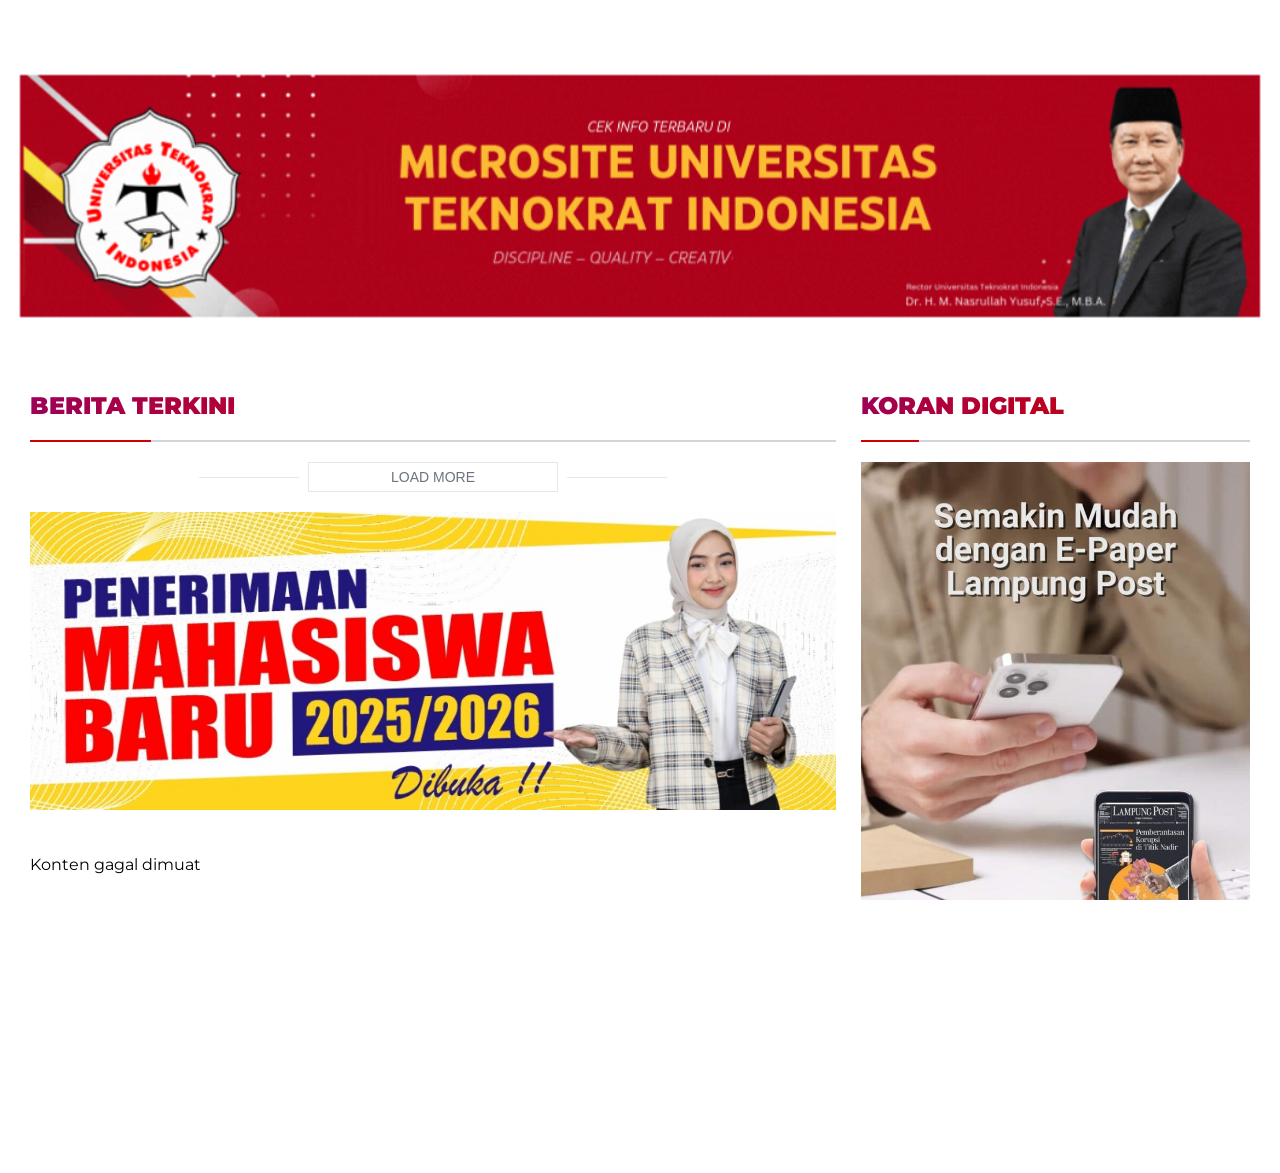
==== index.html @ cc99a1b3 "first commit" ====
<!DOCTYPE html>
<html lang="en">

<head>
    <meta charset="UTF-8">
    <link rel="preconnect" href="https://fonts.googleapis.com">
    <link rel="preconnect" href="https://fonts.gstatic.com" crossorigin>
    <link href="https://fonts.googleapis.com/css2?family=Montserrat:wght@300;400;500;600;700&display=swap"
        rel="stylesheet">
    <meta name="viewport" content="width=device-width, initial-scale=1.0">
    <link rel="stylesheet" href="microweb.css">
    <link rel="stylesheet" href="style.css">
    <link rel="stylesheet" href="beranda.css">
    <link rel="icon" href="image/logo.png" type="image/png">
    <link rel="stylesheet" href="https://cdn.jsdelivr.net/npm/bootstrap-icons@1.11.3/font/bootstrap-icons.min.css">
    <title>Lampost</title>
</head>

<body>
    <div id="overlay" class="overlay"></div>
    <div class="slider-microweb">
        <div class="hero-slider">
            <div class="hero-track"></div>
            <div class="hero-dots"></div>
        </div>
    </div>
    <div class="bener">
        <img src="image/banner-tekno.gif" alt="img" class="gif-tekno">
    </div>
    <div class="container-microweb">
        <div class="berita-microweb">
            <h2>BERITA TERKINI</h2>
            <div class="line-accent"></div>
            <div class="berita-terbaru">

            </div>
            <div class="home">

            </div>
            <center><button id="loadMore" class="load-more">LOAD MORE</button></center>
            <div class="iklan-microweb">
                <a href="#">
                    <img src="image/PENERIMAAN-TEKNOKRAT.jpg" alt="image" class="img-iklan-microweb">
                </a>
            </div>
            <div class="Pendidikan">

            </div>
        </div>
        <div class="iklan-parent">
            <h2>KORAN DIGITAL</h2>
            <div class="line-accent"></div>
            <div class="tagar">
                <a href="arian.html">
                    <img src="image/epaper-tekno.jpg" alt="img" class="epaper-image" id="epeper-microweb">
                </a>
            </div>
            <h2>BERITA TERKINI</h2>
            <div class="line-accent"></div>
            <div class="terbaru">
            </div>
        </div>
    </div>
    <script src="teknokrat/teknokrat.js"></script>
    <script src="teknokrat/teknokrat.pendidikan.js"></script>
    <script src="scrip.js"></script>
    <script src="navbar.js"></script>
    <script src="teknokrat/terbaru.js"></script>
    <script src="teknokrat/slider.js"></script>
    <script src="keyfrem.js"></script>
</body>

</html>
---- microweb.css ----
.container-microweb {
    padding: 20px;
    display: flex;
    gap: 5px;
    align-items: flex-start;
}

.berita-microweb {
    width: 65%;
    padding: 10px;
    overflow: hidden; /* ⬅️ kunci agar garis tidak keluar */

}

.iklan-parent {
    flex: 1;
    position: sticky;
    top: 0;
    padding: 10px;
}


.img-microweb {
    width: 50%;
    object-fit: cover;
}

.terbaru {
    margin-top: 10px;
}

.terbaru a {
    text-decoration: none;
    margin-bottom: 10px;
}


.prestasi-terbaru {
    display: flex;
    gap: 5px;
    border-bottom: 1px solid #e5e7eb;
}

.prestasi-terbaru a {
    text-decoration: none;
}

.ubl-terbaru a {
    width: 50%;
    text-decoration: none;
}

.berita-ubl-utama {
    width: 50%;
}

.prestasi-lanjutan {
    display: flex;
    flex-wrap: wrap;
    gap: 16px;
}

.prestasi-lanjutan>* {
    width: calc(50% - 8px);
}

.prestasi-lanjutan a {
    text-decoration: none;
}

.judul-unila-lanjutan {
    font-size: 14px;
    color: #000;
    font-weight: bold;
}

.deskripsi-unila-lanjutan {
    color: #797979;
    font-size: 14px;
    margin-top: 0;
}

.img-unila {
    width: 100%;
    object-fit: cover;
    height: 300px;
}

.judul-unila,
.judul-utama-ubl {
    margin: 0;
    font-size: 16px;
    color: #000;
    font-weight: bold;
}

.berita-ubl {
    display: flex;
    flex-wrap: wrap;
    gap: 5px;
}

.berita-ubl>* {
    width: calc(50% - 8px);
    box-sizing: border-box;
}

.img-ubl {
    width: 120px;
    object-fit: cover;
}

.judul-ubl {
    font-size: 14px;
    color: #000;
    font-weight: bold;
    margin: 0;
}

.load-more {
    margin: 20px auto;
    height: 30px;
    width: 250px;
    border: 1px solid #e5e7eb;
    background-color: transparent;
    cursor: pointer;
    display: block;
    position: relative;
}

.load-more::before,
.load-more::after {
    content: "";
    position: absolute;
    top: 50%;
    width: 100%;
    height: 1px;
    background-color: #e5e7eb;
}

.load-more::before {
    right: 100%;
    margin-right: 16px;
}

.load-more::after {
    left: 100%;
    margin-left: 16px;
}


.img-ubl-terbaru {
    width: 100%;
    object-fit: contain;
}

#ubl-berita {
    width: 100%;
}

.berita-ubl a {
    display: flex;
    padding: 10px 0;
    gap: 5px;
    text-decoration: none;
}

.ubl-buttom {
    display: flex;
    gap: 10px;
    align-items: stretch;
}

.home a,
.Pendidikan a,
.ubl-lanjutan a {
    display: flex;
    gap: 10px;
    text-decoration: none;
    padding: 10px;
}

.home a:hover,
.Pendidikan a:hover,
.ubl-lanjutan a:hover {
    position: relative;
    z-index: 10;
    transform: translateY(-3px);
    box-shadow:
        0 2px 8px rgba(0, 0, 0, 0.12),
        0 8px 20px rgba(0, 0, 0, 0.10);
    transition:
        transform 0.25s ease,
        box-shadow 0.25s ease;
}

.home a:hover::before,
.home a:hover::after,
.Pendidikan a:hover::before,
.Pendidikan a:hover::after,
.ubl-lanjutan a:hover::before,
.ubl-lanjutan a:hover::after {
    content: "";
    position: absolute;
    left: 0;
    width: 100%;
    height: 2px;
    background-color: #d10000;
    z-index: 20;
    pointer-events: none;
    opacity: 0;
}

.home a:hover::before,
.Pendidikan a:hover::before,
.ubl-lanjutan a:hover::before {
    top: -6px;
    animation: lineTopLeftFade 0.7s ease forwards;
}

.home a:hover::after,
.Pendidikan a:hover::after,
.ubl-lanjutan a:hover::after {
    bottom: -6px;
    animation: lineBottomRightFade 0.7s ease forwards;
}

@keyframes lineTopLeftFade {
    0% {
        transform: translateX(30%);
        opacity: 0;
    }

    40% {
        opacity: 1;
    }

    100% {
        transform: translateX(0);
        opacity: 0;
    }
}

@keyframes lineBottomRightFade {
    0% {
        transform: translateX(-30%);
        opacity: 0;
    }

    40% {
        opacity: 1;
    }

    100% {
        transform: translateX(0);
        opacity: 0;
    }
}

.judul {
    color: #000;
    font-weight: bold;
    font-size: 18px;
    margin-top: 0;
}

.info-microweb {
    display: flex;
    align-items: center;
    gap: 5px;
}

.tanggal {
    color: #797979;
    margin: 0;
}

.kategori {
    font-size: 15px;
    color: #DC0000;
    margin: 10px 0 10px 0;
}

.editor,
.editor-kkn {
    font-size: 12px;
    color: #45b4f5;
}

.deskripsi {
    color: #797979;
    font-size: 15px;
    margin-top: 0;
}

.bener {
    padding: 20px;
    margin-top: 10px;
}

.gif-tekno {
    width: 100%;
}

.iklan-microweb {
    margin-top: 10px;
}

.img-iklan-microweb {
    width: 100%;
    margin-bottom: 25px;
}

.footer-microweb {
    max-width: 1200px;
    margin: auto;
    padding: 30px 20px;
    display: flex;
    justify-content: space-between;
    gap: 20px;
    flex-wrap: inherit;
}

.logo-microweb {
    height: calc(100vh * 0.20);
}

.footer-left {
    text-align: justify;
    width: 50%;
}

.footer-bottom {
    border-top: 1px solid #1e293b;
    padding: 20px;
    text-align: center;
    max-width: 1200px;
    margin: auto;
}

.item-microweb {
    display: flex;
    padding: 10px 0;
    text-decoration: none;
}

.img-terbaru {
    width: 100%;
    object-fit: cover;
    height: 150px;
}

.judul-terbaru {
    font-size: 15px;
    color: #000;
    margin: 0 0 10px 0;
}

.gambar-berita {
    width: 100%;
}

.home-staiab {
    display: flex;
    flex-wrap: wrap;
    gap: 10px;
}

.home-staiab>* {
    width: calc(50% - 5px);
}


.home-staiab a {
    text-decoration: none;
}

.img-staiab {
    width: 100%;
    height: 250px;
    object-fit: cover;
    display: block;
}


.kategori-staiab {
    color: #DC0000;
    font-size: 12px;
}

.akademik a {
    color: #000;
    text-decoration: none;
    display: flex;
    border-bottom: 1px solid #e5e7eb;
}

.akademik a p {
    padding: 5px;
}

.img-terbaru-teknokrat {
    width: 50%;
    display: block;
    object-fit: cover;
}

.home-forum-guru a {
    display: flex;
    text-decoration: none;
    gap: 5px;
    margin-bottom: 15px;
}

.img-forum-guru {
    width: 300px;
    height: 250px;
    object-fit: cover;
}

.slider-microweb {
    padding: 20px;
    margin-bottom: 15px;
}

.hero-slider {
    position: relative;
    overflow: hidden;
}

.hero-track {
    display: flex;
    transition: transform .6s ease-in-out;
}

.hero-slide {
    min-width: 100%;
}

.hero-image-box {
    position: relative;
    height: 500px;
    /* height sekarang di parent */
}

.hero-image {
    width: 100%;
    height: 100%;
    /* mengikuti height parent */
    object-fit: cover;
    display: block;
}

/* OVERLAY */
.hero-overlay {
    position: absolute;
    inset: 0;
    padding: 16px;
    background: linear-gradient(to top, rgba(0, 0, 0, .75), rgba(0, 0, 0, .1));
    display: flex;
    flex-direction: column;
    justify-content: flex-end;
    color: #fff;
}

.hero-category {
    background-color: #DC0000;
    padding: 5px 10px;
    color: #fff;
    width: fit-content;
    font-size: 12px;
}

.hero-title {
    font-size: 22px;
    font-weight: bold;
    margin: 6px 0;
}

.hero-meta {
    font-size: 13px;
    display: flex;
    gap: 12px;
}

/* DOTS */
.hero-dots {
    position: absolute;
    bottom: 15px;
    left: 50%;
    transform: translateX(-50%);
    display: flex;
    gap: 8px;
    z-index: 5;
}

.hero-dot {
    width: 10px;
    height: 10px;
    border-radius: 50%;
    background: rgba(255, 255, 255, .5);
    cursor: pointer;
}

.hero-dot.active {
    background: #fff;
}

@media (max-width: 768px) {
    .container-microweb {
        padding: 10px;
        display: block;
    }

    .img-microweb {
        width: 130px;
        height: 130px;
        object-fit: cover;
    }

    .berita-microweb {
        width: 100%;
        padding: 0;
    }

    .iklan-parent {
        width: 100%;
        padding: 0;
    }

    .judul {
        font-size: 15px;
    }

    .bener {
        padding: 10px;
    }

    .terbaru a {
        gap: 10px;
    }

    #epeper-microweb {
        width: 90%;
        padding: 10px;
        position: relative;
        left: 50%;
        transform: translateX(-50%);
    }

    .ubl-buttom {
        display: block;
    }

    .ubl-terbaru {
        width: 100%;
    }

    .ubl-terbaru a {
        display: block;
        width: 100%;
        gap: 10px;
    }

    .footer-microweb {
        padding: 0;
    }

    .berita-ubl {
        display: block;
    }

    .berita-ubl>* {
        width: 100%;
    }

    .img-unila {
        height: 150px;
    }

    .judul-unila {
        margin: 10px 0 10px 0;
    }

    .deskripsi {
        display: none;
    }

    .slider-microweb {
        padding: 10px;
        margin-top: 15px;
    }

    .hero-slider {
        border-radius: 10px;
        box-shadow:
            0 2px 8px rgba(0, 0, 0, 0.527),
            0 8px 20px rgba(0, 0, 0, 0.521);
    }

    .hero-image-box {
        height: 220px;
    }

    .hero-title {
        font-size: 14px;
    }

    .hero-overlay {
        justify-content: center;
    }
}

@media (max-width: 847px) {
    .logo ul {
        display: none;
    }
}
---- style.css ----
html,
body {
    margin: 0;
    padding: 0;
    width: 100%;
    height: 100%;
    overflow-x: hidden;
    scrollbar-width: none;
    -ms-overflow-style: none;
    font-family: 'Montserrat', system-ui, -apple-system, BlinkMacSystemFont, 'Segoe UI', Roboto, sans-serif;
    -webkit-font-smoothing: antialiased;
    -moz-osx-font-smoothing: grayscale;
}

/* animasi dasar */
.animate-item {
    opacity: 0;
    animation: slideUpSlow 2.8s ease-out forwards;
}

@keyframes slideUpSlow {
    0% {
        opacity: 0;
        transform: translateY(80px);
    }

    60% {
        opacity: 0.5;
    }

    100% {
        opacity: 1;
        transform: translateY(0);
    }
}


.navbar-main {
    background-color: #fff;
    border-bottom: 1px solid #e5e7eb;
    padding: 14px 30px;
    display: flex;
    justify-content: space-between;
    align-items: center;
    position: sticky;
    top: 0;
    z-index: 1001;
}

.navbar-sub {
    position: sticky;
    top: 68.5px;
    z-index: 1000;
    background-color: #fff;
    padding: 15px 30px;
    display: flex;
    justify-content: center;
    border-bottom: 1px solid #e5e7eb;
}

.navbar-main .logo {
    color: #ffffff;
    font-size: 20px;
    font-weight: 500;
    display: flex;
    align-items: center;
}

.logo-img {
    width: 180px;
    height: 40px;
    margin-right: 20px
}

.button-user {
    list-style: none;
    display: flex;
    gap: 20px;
    margin: 0;
    padding: 0;
}

.navbar-main ul {
    list-style: none;
    display: flex;
    gap: 20px;
    margin: 0;
    padding: 0;
}

.navbar-main ul li a {
    color: #000;
    text-decoration: none;
    font-weight: 500;
    font-size: 15px;
    position: relative;
    text-decoration: none;
}

.navbar-main ul li a::after {
    content: "";
    position: absolute;
    left: 0;
    bottom: -6px;
    width: 100%;
    height: 2px;
    background-color: #d10000;
    transform: scaleX(0);
    transform-origin: left;
    transition: transform 0.3s ease;
}

.navbar-main ul li a:hover::after {
    transform: scaleX(1);
}

.navbar-sub ul {
    list-style: none;
    display: flex;
    gap: 20px;
    margin: 0;
    padding: 0;
}

.navbar-sub ul li a {
    color: #858181;
    text-decoration: none;
    font-size: 14px;
}

.navbar-sub ul li {
    position: relative;
}

/* submenu default tersembunyi */
.navbar-sub ul li .sub-menu {
    position: absolute;
    top: 100%;
    left: 0;
    background-color: #fff;
    min-width: 270px;
    padding: 10px 0;
    display: none;
    flex-direction: column;
    border: 1px solid #e5e7eb;
    z-index: 999;
}

/* item submenu */
.navbar-sub ul li .sub-menu li a {
    padding: 8px 15px;
    display: block;
    color: #000;
}


.langganan {
    background-color: #DC0000;
    color: #fff;
    text-decoration: none;
    padding: 10px 20px;
}

.login {
    border: 1px solid #000;
    padding: 10px 20px;
    text-decoration: none;
    color: #000;
    display: flex;
    gap: 5px;
}

.login-mobile,
.menu-mobile {
    display: none;
}

.card-berita {
    display: flex;
    justify-content: space-between;
    gap: 10px;
}

.card {
    flex: 1;
    border: 1px solid #e5e7eb;
    overflow: hidden;
    cursor: pointer;
    background: #fff;
    transition: 0.2s;
    padding: 10px;
}

.card img {
    width: 100%;
    object-fit: contain;
}

.card p {
    font-weight: bold;
    margin-bottom: 0;
}

.card-detail {
    margin-top: 15px;
    padding: 20px;
    border: 1px solid #e5e7eb;
    background: #ffffff;
    display: flex;
    gap: 20px;
    align-items: flex-start;
}

.detail-image {
    flex: 0 0 40%;
    height: 100%;
}

.detail-image img {
    width: 100%;
    height: 100%;
    object-fit: cover;
}

.detail-text {
    flex: 1;
    max-height: 300px;
    overflow-y: auto;
    padding-right: 10px;
    scrollbar-width: none;
    -ms-overflow-style: none;
}

.detail-text::-webkit-scrollbar {
    display: none;
}

.detail-text h2 {
    margin: 0 0 10px;
}

.detail-text p {
    margin: 0;
    line-height: 1.6;
}

.iklan {
    padding: 10px;
    flex: 1;
    position: sticky;
    top: 10px;
}

/* .tagar {
    border: 1px solid #e5e7eb;
}

.tagar p {
    font-size: 15px;
    color: #4d4d4d;
    font-weight: bold;
} */

.detail-btn {
    border: none;
    text-decoration: none;
    font-weight: bold;
    color: #DC0000;
    background-color: transparent;
    font-size: 15px;
    padding: 0;
    margin-top: 10px;
    cursor: pointer;
}

.overlay {
    position: fixed;
    top: 0;
    left: 0;
    width: 100%;
    height: 100vh;
    background: rgba(0, 0, 0, 0.5);
    z-index: 9998;

    opacity: 0;
    visibility: hidden;
    transition: 0.3s ease;
}

.overlay.active {
    opacity: 1;
    visibility: visible;
}

.sidebar {
    position: fixed;
    top: 0;
    left: 0;
    width: 100%;
    max-width: 24rem;
    height: 100vh;
    background: #fff;
    color: #000;
    box-sizing: border-box;
    transform: translateX(-100%);
    transition: transform 0.3s ease;
    z-index: 9999;
}

.sidebar.active {
    transform: translateX(0);
}

.sidebar-isi {
    padding: 0 20px;
}

.sidebar ul {
    list-style: none;
    padding: 0;
}

.sidebar ul li a {
    color: #555555;
    border-bottom: 1px solid #e5e7eb;
    font-weight: bold;
    text-decoration: none;
    display: block;
    padding: 15px 0;
}

.sidebar ul li a i {
    margin-right: 5px;
}


.search-sidebar {
  padding: 15px 25px;
  border-bottom: 1px solid #e5e7eb;
  border-top: 1px solid #e5e7eb;
  align-items: center;
}

.input-menu {
  border: 1px solid #555555;
  display: flex;
}

#btn-sidebar-search {
  margin-left: auto;
  background: #fff;
  cursor: pointer;
  display: flex;
  align-items: center;
  justify-content: center;
}

#input-sidebar {
  padding: 10px 15px;
  outline: none;
  font-size: 14px;
  border: none;
  flex: 1;
}

.search-input:focus {
  border-color: #555555;
}

.info {
    padding: 20px 10px;
}

.info a,
.populer-mobile a {
    display: flex;
    padding: 10px;
    gap: 10px;
    text-decoration: none;
}

/* ================================
   HOVER EFFECT : LIFT + SHADOW
   ================================ */
.home a:hover,
.Pendidikan a:hover,
.ubl-lanjutan a:hover,
.info a:hover,
.populer-mobile a:hover {
    position: relative;
    z-index: 10;
    transform: translateY(-3px);
    box-shadow:
        0 2px 8px rgba(0,0,0,0.12),
        0 8px 20px rgba(0,0,0,0.10);
    transition:
        transform 0.25s ease,
        box-shadow 0.25s ease;
}

/* ================================
   GARIS ATAS & BAWAH
   ================================ */
.home a:hover::before,
.home a:hover::after,
.Pendidikan a:hover::before,
.Pendidikan a:hover::after,
.ubl-lanjutan a:hover::before,
.ubl-lanjutan a:hover::after,
.info a:hover::before,
.info a:hover::after,
.populer-mobile a:hover::before,
.populer-mobile a:hover::after {
    content: "";
    position: absolute;
    left: 0;
    width: 100%;
    height: 2px;
    background-color: #d10000;
    z-index: 20;
    pointer-events: none;
    opacity: 0;
}

.home a:hover::before,
.Pendidikan a:hover::before,
.ubl-lanjutan a:hover::before,
.info a:hover::before,
.populer-mobile a:hover::before {
    top: -6px;
    animation: lineTopLeftFade 0.7s ease forwards;
}

.home a:hover::after,
.Pendidikan a:hover::after,
.ubl-lanjutan a:hover::after,
.info a:hover::after,
.populer-mobile a:hover::after {
    bottom: -6px;
    animation: lineBottomRightFade 0.7s ease forwards;
}

@keyframes lineTopLeftFade {
    0% {
        transform: translateX(30%);
        opacity: 0;
    }
    40% {
        opacity: 1;
    }
    100% {
        transform: translateX(0);
        opacity: 0;
    }
}

@keyframes lineBottomRightFade {
    0% {
        transform: translateX(-30%);
        opacity: 0;
    }
    40% {
        opacity: 1;
    }
    100% {
        transform: translateX(0);
        opacity: 0;
    }
}


.info a img {
    width: 150px;
    object-fit: contain;
    height: 150px;
}

.judul {
    color: #000;
    font-weight: bold;
}

#utama {
    margin-top: 0;
}

.info h4 {
    color: #DC0000;
    font-weight: bold;
    font-size: 12px;
}

.footer {
    background: #4f4f4f;
    background: radial-gradient(circle, rgba(79, 79, 79, 1) 0%, rgba(51, 51, 51, 1) 100%);
    color: #e5e7eb;
    font-size: 15px;
}

.footer-container {
    max-width: 1200px;
    margin: auto;
    padding: 30px 20px;
    display: flex;
    justify-content: space-between;
    align-items: center;
    gap: 20px;
    flex-wrap: wrap;
}

.footer-center {
    display: grid;
    row-gap: 10px;
}


.footer-center a {
    color: #e5e7eb;
    text-decoration: none;
}

.footer-center a:hover {
    text-decoration: underline;
}

.footer-bottom {
    border-top: 1px solid #1e293b;
    padding: 20px;
    text-align: center;
    max-width: 1200px;
    margin: auto;
}

.footer-bottom h4 {
    margin-bottom: 8px;
    font-size: 16px;
}

.footer-bottom p {
    color: #fff;
    margin: 5px 0;
    line-height: 1.6;
}

.footer-bottom small {
    color: #9ca3af;
}

.sosmed {
    padding: 30px;
    display: flex;
    align-items: center;
    gap: 12px;
    justify-content: center;
}

.sosmed a {
    color: #fff;
    text-decoration: none;
    font-size: 17px;
    font-weight: bold;
}

.sosmed a i {
    margin-right: 5px;
}

.has-sub {
    position: relative;
}

.sub-menu {
    display: none;
    position: absolute;
    background: #fff;
    padding: 10px;
    z-index: 999;
}

.has-sub:hover .sub-menu {
    display: block;
}

.sub-menu li {
    list-style: none;
}

.img-harian {
    width: 100%;
}

.iklan-gambar {
    padding: 10px calc((100% - 1200px) / 2);
    margin-top: 10px;
}

.gambar {
    width: 100%;
}

.iklan-showcase {
    margin-top: 15px;
}

.iklan-image {
    width: 100%;
    border: 1px solid #000;
}

.epaper-image {
    width: 100%;
}

.detail-info {
    display: flex;
    align-items: center;
    gap: 5px;
}

.kategori {
    font-size: 12px;
    color: #DC0000;
}

.tanggal {
    font-size: 12px;
    color: #000;
}

.container-microweb h2,
.container-beranda h2,
.lampung h2,
.gaya-hidup h2,
.populer-mobile h2 {
    font-weight: 900;
    background: radial-gradient(
        circle at 109.67% 60.52%,
        #aa7900 0%,
        #b06f00 8.33%,
        #b56300 16.67%,
        #b95503 25%,
        #bb450b 33.33%,
        #bc2f13 41.67%,
        #bb071a 50%,
        #b90021 58.33%,
        #b6002a 66.67%,
        #b20033 75%,
        #ad003e 83.33%,
        #a6004a 91.67%,
        #9d0058 100%
    );
    -webkit-background-clip: text;
    -webkit-text-fill-color: transparent;
}

.line-accent {
    width: 100%;
    height: 2px;
    background: linear-gradient(
        to right,
        #d10000 0%,
        #d10000 15%,
        #d1d5db 15%,
        #d1d5db 100%
    );
    margin-bottom: 20px;
}

.berita-mobile {
    display: none;
}

.meta {
    margin-bottom: 15px;
}

#kolom {
    min-width: 150px;
}

#vidio {
    min-width: 170px;
}

.load-more {
    margin-top: 15px;
    height: 30px;
    width: 250px;
    border: 1px solid #e5e7eb;
    background-color: transparent;
    cursor: pointer;
    display: flex;
    align-items: center;
    justify-content: center;
    position: relative;
    color: #6b7280;
    font-size: 14px;
}

/* garis kiri & kanan di luar border */
.load-more::before,
.load-more::after {
    content: "";
    position: absolute;
    top: 50%;
    width: 100px;
    height: 1px;
    background-color: #e5e7eb;
}

/* garis kiri */
.load-more::before {
    right: 100%;
    margin-right: 10px;
}

/* garis kanan */
.load-more::after {
    left: 100%;
    margin-left: 10px;
}

.gaya-hidup {
    padding: 10px calc((100% - 1200px) / 2);
    margin-bottom: 25px;
}


@media (max-width: 768px) {

    .navbar-main {
        padding: 14px 15px;
    }

    .img-unila {
        height: 150px;
    }

    .gaya-hidup {
        padding: 10px;
    }

    .berita-mobile {
        display: block;
    }

    .card {
        padding: 0;
    }

    .iklan {
        display: none;
    }

    .logo ul {
        display: none;
    }

    .logo-img {
        width: 140px;
        height: 30px;
    }

    .button-user {
        gap: 8px;
    }

    .langganan {
        padding: 10px;
    }

    .login {
        display: none;
    }

    .login-mobile,
    .menu-mobile {
        display: block;
        padding: 10px;
        text-decoration: none;
        color: #000;
        font-size: 20px;
        gap: 5px;
    }

    .info {
        padding: 0;
    }

    .sosmed a {
        font-size: 0;
    }

    .sosmed a i {
        font-size: 23px;
    }

    .footer-left,
    .footer-center {
        display: none;
    }

    .footer-container {
        padding: 0;
    }

    .info a img,
    .populer-mobile a img {
        width: 130px;
        height: 130px;
        object-fit: cover;
    }

    .judul {
        font-weight: normal;
        font-size: 12px;
    }

    .sidebar {
        max-width: 18rem;
    }

    .iklan-gambar {
        padding: 10px;
    }

    .navbar-sub {
        display: flex;
        justify-content: flex-start;
        padding: 12px 16px;
        gap: 16px;

        white-space: nowrap;
        overflow-x: auto;
        overflow-y: hidden;

        -webkit-overflow-scrolling: touch;
        scrollbar-width: none;
    }

    .navbar-sub::-webkit-scrollbar {
        display: none;
    }

    .navbar-sub ul {
        display: flex;
        gap: 16px;
        margin: 0;
        padding: 0;
        list-style: none;
    }

    .navbar-sub ul li {
        position: relative;
    }

    .navbar-sub ul li .sub-menu {
        position: fixed;
        display: none;
        flex-direction: column;

        min-width: 180px;
        padding: 10px 0;

        background: #fff;
        border: 1px solid #e5e7eb;
        z-index: 9999;
    }

    .navbar-sub ul li:focus-within>.sub-menu {
        display: flex;
    }

    @media (hover: hover) {
        .navbar-sub ul li:hover>.sub-menu {
            display: flex;
        }
    }

}
---- beranda.css ----
.container-beranda {
    padding: 10px;
    display: flex;
    gap: 10px;
    align-items: flex-start;
}

.berita-beranda {
    padding: 10px;
    width: 70%;
}

.berita-left {
    width: 50%;
    padding: 10px;
    position: sticky;
    top: 10px;
}

.olahraga,
.humaniora,
.hiburan {
    margin-bottom: 15px;
    border-bottom: 1px solid #e5e7eb;
}

.olahraga a,
.humaniora a,
.hiburan a {
    text-decoration: none;
    text-align: center;
    color: #000;
}

.img-olahraga {
    width: 100%;
    object-fit: contain;
}

.judul {
    font-weight: bold;
    margin-bottom: 0;
}

.tanggal {
    font-size: 12px;
}

.hukum a,
.opini a,
.teknologi a {
    color: #000;
    text-decoration: none;
    display: flex;
    border-bottom: 1px solid #e5e7eb;
}

.hukum a p,
.opini a p,
.teknologi a p {
    margin-bottom: 8px;
}

.hukum a p i,
.opini a p i,
.teknologi a p i {
    border: none;
    margin-right: 8px;
}

.card-link {
    display: block;
    text-decoration: none;
    color: #fff;
}

.card-image-wrapper {
    position: relative;
    width: 100%;
    overflow: hidden;
}

.card-image {
    width: 100%;
    height: 100%;
    object-fit: cover;
    display: block;
    transition: transform 0.4s ease;
}

/* Overlay teks */
.card-text-overlay {
    position: absolute;
    bottom: 0;
    left: 0;
    width: 100%;
    padding: 14px;
    background: linear-gradient(to top,
            rgba(0, 0, 0, 0.7),
            rgba(0, 0, 0, 0));
}

.card-text {
    color: #fff;
    font-size: 16px;
    font-weight: 600;
    line-height: 1.4;
}

/* Efek hover */
.card-link:hover .card-image {
    transform: scale(1.05);
}

.lampung {
    padding: 10px calc((100% - 1200px) / 2);
    margin-bottom: 25px;
}

.berita-terpopuler {
    display: grid;
    grid-template-columns: repeat(3, 1fr);
    gap: 16px;
}

/* Card */
.berita-terpopuler .card-link {
    display: block;
    text-decoration: none;
    color: inherit;
}

.berita-terpopuler .card-image-wrapper {
    position: relative;
    height: 220px;
    overflow: hidden;
}

.berita-terpopuler .card-image {
    width: 100%;
    height: 100%;
    object-fit: cover;
    transition: transform 0.4s ease;
}

/* Overlay */
.berita-terpopuler .card-text-overlay {
    position: absolute;
    bottom: 0;
    width: 100%;
    padding: 14px;
    background: linear-gradient(to top,
            rgba(0, 0, 0, 0.7),
            rgba(0, 0, 0, 0));
}

.berita-terpopuler .card-category {
    font-size: 12px;
    font-weight: 600;
    color: #DC0000;
    display: block;
    margin-bottom: 4px;
}

.berita-terpopuler .card-text {
    font-size: 15px;
    font-weight: 600;
    color: #fff;
    line-height: 1.4;
}

.berita-terpopuler .card-meta {
    font-size: 12px;
    color: #ddd;
    margin-top: 6px;
}

/* Hover */
.berita-terpopuler .card-link:hover .card-image {
    transform: scale(1.06);
}

.ekonomi a {
    margin-bottom: 15px;
}

.editor {
    font-size: 12px;
    color: #45b4f5;
}

.populer-mobile {
    display: none;
}

@media (max-width: 768px) {
    .container-beranda {
        padding: 15px 10px;
    }

    .berita-left {
        display: none;
    }

    .berita-beranda {
        padding: 0;
        width: 100%;
        border: none;
    }

    .lampung {
        padding: 10px;
        margin: 0;
    }

    .berita-terpopuler {
        display: flex;
        gap: 12px;
        overflow-x: auto;
        scroll-snap-type: x mandatory;
        -webkit-overflow-scrolling: touch;
        padding-bottom: 10px;
    }

    .berita-terpopuler::-webkit-scrollbar {
        display: none;
    }

    .berita-terpopuler>* {
        flex: 0 0 100%;
        scroll-snap-align: start;
    }

    .berita-terpopuler a {
        margin-bottom: 15px;
    }

    .card-meta span {
        font-size: 14px;
    }

    .card-image-wrapper {
        width: 90%;
        box-shadow:
            0 2px 8px rgba(0, 0, 0, 0.527),
            0 8px 20px rgba(0, 0, 0, 0.521);
        margin-left: auto;
        margin-right: auto;
        border-radius: 10px;
    }

    .populer-mobile {
        display: block;
        padding: 10px;
    }

}
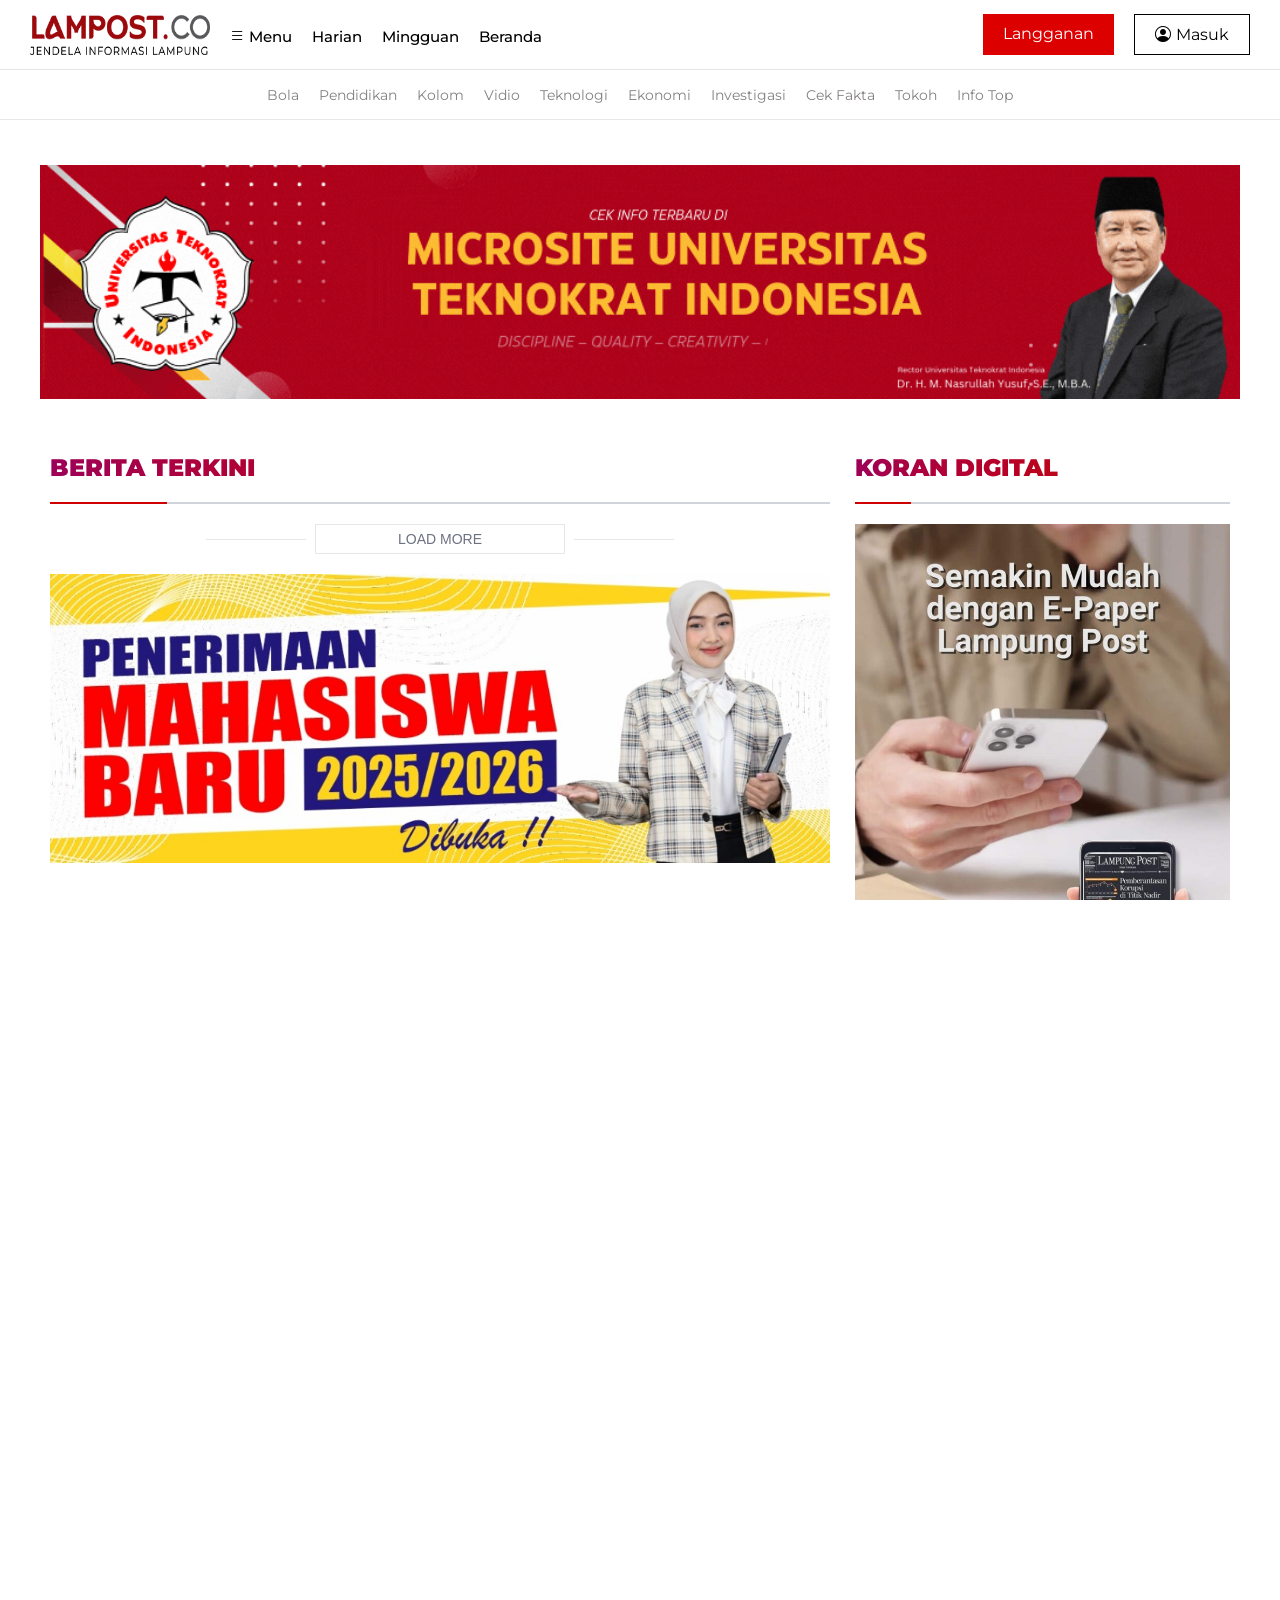
==== commit ea0356c5: "first commit" ====
--- a/index.html
+++ b/index.html
@@ -17,7 +17,98 @@
 </head>
 
 <body>
+    <nav class="navbar-main">
+        <div class="logo">
+            <img src="image/lampost300.png (1).webp" alt="image" class="logo-img">
+            <ul>
+                <li><a href="#" id="btnMenu">
+                        <i class="bi bi-list"></i> Menu
+                    </a></li>
+                <li><a href="#">Harian</a></li>
+                <li><a href="#">Mingguan</a></li>
+                <li><a href="#">Beranda</a></li>
+            </ul>
+        </div>
+        <div class="button-user">
+            <a href="#" class="langganan">Langganan</a>
+            <a href="#" class="login"><i class="bi bi-person-circle"></i>Masuk</a>
+            <a href="#" class="login-mobile"><i class="bi bi-person-circle"></i></a>
+            <a href="#" id="btnMenu" class="menu-mobile">
+                <i class="bi bi-list"></i>
+            </a>
+        </div>
+    </nav>
+
+    <!-- Navbar Sekunder -->
+    <nav class="navbar-sub">
+        <ul>
+            <li><a href="#">Bola</a></li>
+            <li class="has-sub">
+                <a href="#">Pendidikan</a>
+                <ul class="sub-menu">
+                    <li><a href="#">Universitas Teknokrat Indonesia</a></li>
+                    <li><a href="#">Universitas Lampung</a></li>
+                    <li><a href="#">UBL</a></li>
+                    <li><a href="#">STIAB</a></li>
+                </ul>
+            </li>
+            <li class="has-sub">
+                <a href="#">Kolom</a>
+                <ul class="sub-menu" id="kolom">
+                    <li><a href="#">Opini</a></li>
+                    <li><a href="#">Refleksi</a></li>
+                    <li><a href="#">Nuansa</a></li>
+                    <li><a href="#">Tajuk</a></li>
+                    <li><a href="#">Forum Guru</a></li>
+                </ul>
+            </li>
+            <li class="has-sub">
+                <a href="#">Vidio</a>
+                <ul class="sub-menu" id="vidio">
+                    <li><a href="#">Breking New</a></li>
+                    <li><a href="#">Bedah Tajuk</a></li>
+                    <li><a href="#">Economic Corner</a></li>
+                    <li><a href="#">Podcast</a></li>
+                </ul>
+            </li>
+            <li><a href="#">Teknologi</a></li>
+            <li class="has-sub">
+                <a href="#">Ekonomi</a>
+                <ul class="sub-menu">
+                    <li><a href="#">Bank Indonesia Lampung</a></li>
+                    <li><a href="#">Bank Syariah Indonesia</a></li>
+                    <li><a href="#">Bank Lampung</a></li>
+                    <li><a href="#">Otomotif</a></li>
+                </ul>
+            </li>
+            <li><a href="#">Investigasi</a></li>
+            <li><a href="#">Cek Fakta</a></li>
+            <li><a href="#">Tokoh</a></li>
+            <li><a href="#">Info Top</a></li>
+        </ul>
+    </nav>
     <div id="overlay" class="overlay"></div>
+
+    <!-- Sidebar -->
+    <div id="sidebar" class="sidebar">
+        <center>
+            <h2>MENU</h2>
+        </center>
+        <div class="search-sidebar">
+            <input type="search" class="search-input" placeholder="Cari Artikel Disini" aria-label="Search">
+        </div>
+        <div class="sidebar-isi">
+            <ul>
+                <li><a href="#"><i class="bi bi-image-fill"></i> Foto</a></li>
+                <li><a href="#"><i class="bi bi-camera-video"></i> Vidio</a></li>
+                <li><a href="#"><i class="bi bi-mic"></i> Podcase</a></li>
+                <li><a href="#"><i class="bi bi-newspaper"></i> Infografik</a></li></br>
+                <li><a href="#"><i class="bi bi-calendar3"></i> Harian</a></li>
+                <li><a href="#"><i class="bi bi-calendar3"></i> Mingguan</a></li>
+                <li><a href="#"><i class="bi bi-house-door"></i> Beranda</a></li>
+            </ul>
+        </div>
+    </div>
     <div class="slider-microweb">
         <div class="hero-slider">
             <div class="hero-track"></div>
@@ -51,7 +142,7 @@
             <h2>KORAN DIGITAL</h2>
             <div class="line-accent"></div>
             <div class="tagar">
-                <a href="arian.html">
+                <a href="harian.html">
                     <img src="image/epaper-tekno.jpg" alt="img" class="epaper-image" id="epeper-microweb">
                 </a>
             </div>
@@ -61,13 +152,55 @@
             </div>
         </div>
     </div>
+    <footer class="footer">
+        <div class="sosmed">
+            <a href="https://www.instagram.com/lampost.co/"><i class="bi bi-instagram"></i>Instagram</a>
+            <a href="https://www.facebook.com/lampungpostupdate"><i class="bi bi-facebook"></i>Fecebook</a>
+            <a href="https://x.com/lampungpost_"><i class="bi bi-twitter-x"></i></i>Twitter</a>
+            <a href="https://www.tiktok.com/@lampungpost_official"><i class="bi bi-tiktok"></i>Tiktok</a>
+        </div>
+        <div class="footer-microweb">
+
+            <div class="footer-left">
+                <center>
+                    <h3>Affiliated with:</h3>
+                    <img src="image/lampost300.png (1).webp" alt="Logo" id="microweb-img">
+                </center>
+                <p>Microsite ini adalah laman berita kerja sama Harian Umum Lampung Post dengan Universitas Teknokrat
+                    Indonesia. Lampost.co adalah situs berita yang diterbitkan oleh PT. Suara Nada Alam Indah. NIB :
+                    9120102863787 yang berkedudukan di Lampung, tepatnya Gedung Lampung Post Jalan Soekarno-Hatta No.
+                    108 Rajabasa, Bandar Lampung.</p>
+            </div>
+
+            <div class="footer-center">
+                <center>
+                    <h3>UNIVERSITAS TEKNOKRAT INDONESIA</h3>
+                    <img src="image/logo-uti.png" alt="image" class="logo-microweb">
+                </center>
+            </div>
+        </div>
+
+        <!-- Footer bawah -->
+        <div class="footer-bottom">
+            <h4>Tentang Kami</h4>
+            <p>Alamat</p>
+            <p>Jl. Soekarno – Hatta No.108, Hajimena, Lampung Selatan</p>
+            <p>Email</p>
+            <p>redaksi@lampost.co</p>
+            <p>Telpon</p>
+            <p>(0721) 783693 (hunting), 773888 (redaksi)</p>
+            <small>© 2025 Lampost.co - Media Group. All rights reserved.</small>
+        </div>
+    </footer>
+
+
     <script src="teknokrat/teknokrat.js"></script>
     <script src="teknokrat/teknokrat.pendidikan.js"></script>
-    <script src="scrip.js"></script>
-    <script src="navbar.js"></script>
+    <script src="js/scrip.js"></script>
+    <script src="js/navbar.js"></script>
     <script src="teknokrat/terbaru.js"></script>
     <script src="teknokrat/slider.js"></script>
-    <script src="keyfrem.js"></script>
+    <script src="js/keyfrem.js"></script>
 </body>
 
 </html>
--- a/microweb.css
+++ b/microweb.css
@@ -1,5 +1,5 @@
 .container-microweb {
-    padding: 20px;
+    padding: 10px calc((100% - 1200px) / 2);
     display: flex;
     gap: 5px;
     align-items: flex-start;
@@ -294,7 +294,7 @@
 }
 
 .bener {
-    padding: 20px;
+    padding: 10px calc((100% - 1200px) / 2);
     margin-top: 10px;
 }
 
@@ -400,7 +400,8 @@
 }
 
 .img-terbaru-teknokrat {
-    width: 50%;
+    width: 100px;
+    height: 100px;
     display: block;
     object-fit: cover;
 }
@@ -419,7 +420,7 @@
 }
 
 .slider-microweb {
-    padding: 20px;
+    padding: 10px calc((100% - 1200px) / 2);
     margin-bottom: 15px;
 }
 
--- a/beranda.css
+++ b/beranda.css
@@ -1,5 +1,5 @@
 .container-beranda {
-    padding: 10px;
+    padding: 10px calc((100% - 1200px) / 2);
     display: flex;
     gap: 10px;
     align-items: flex-start;
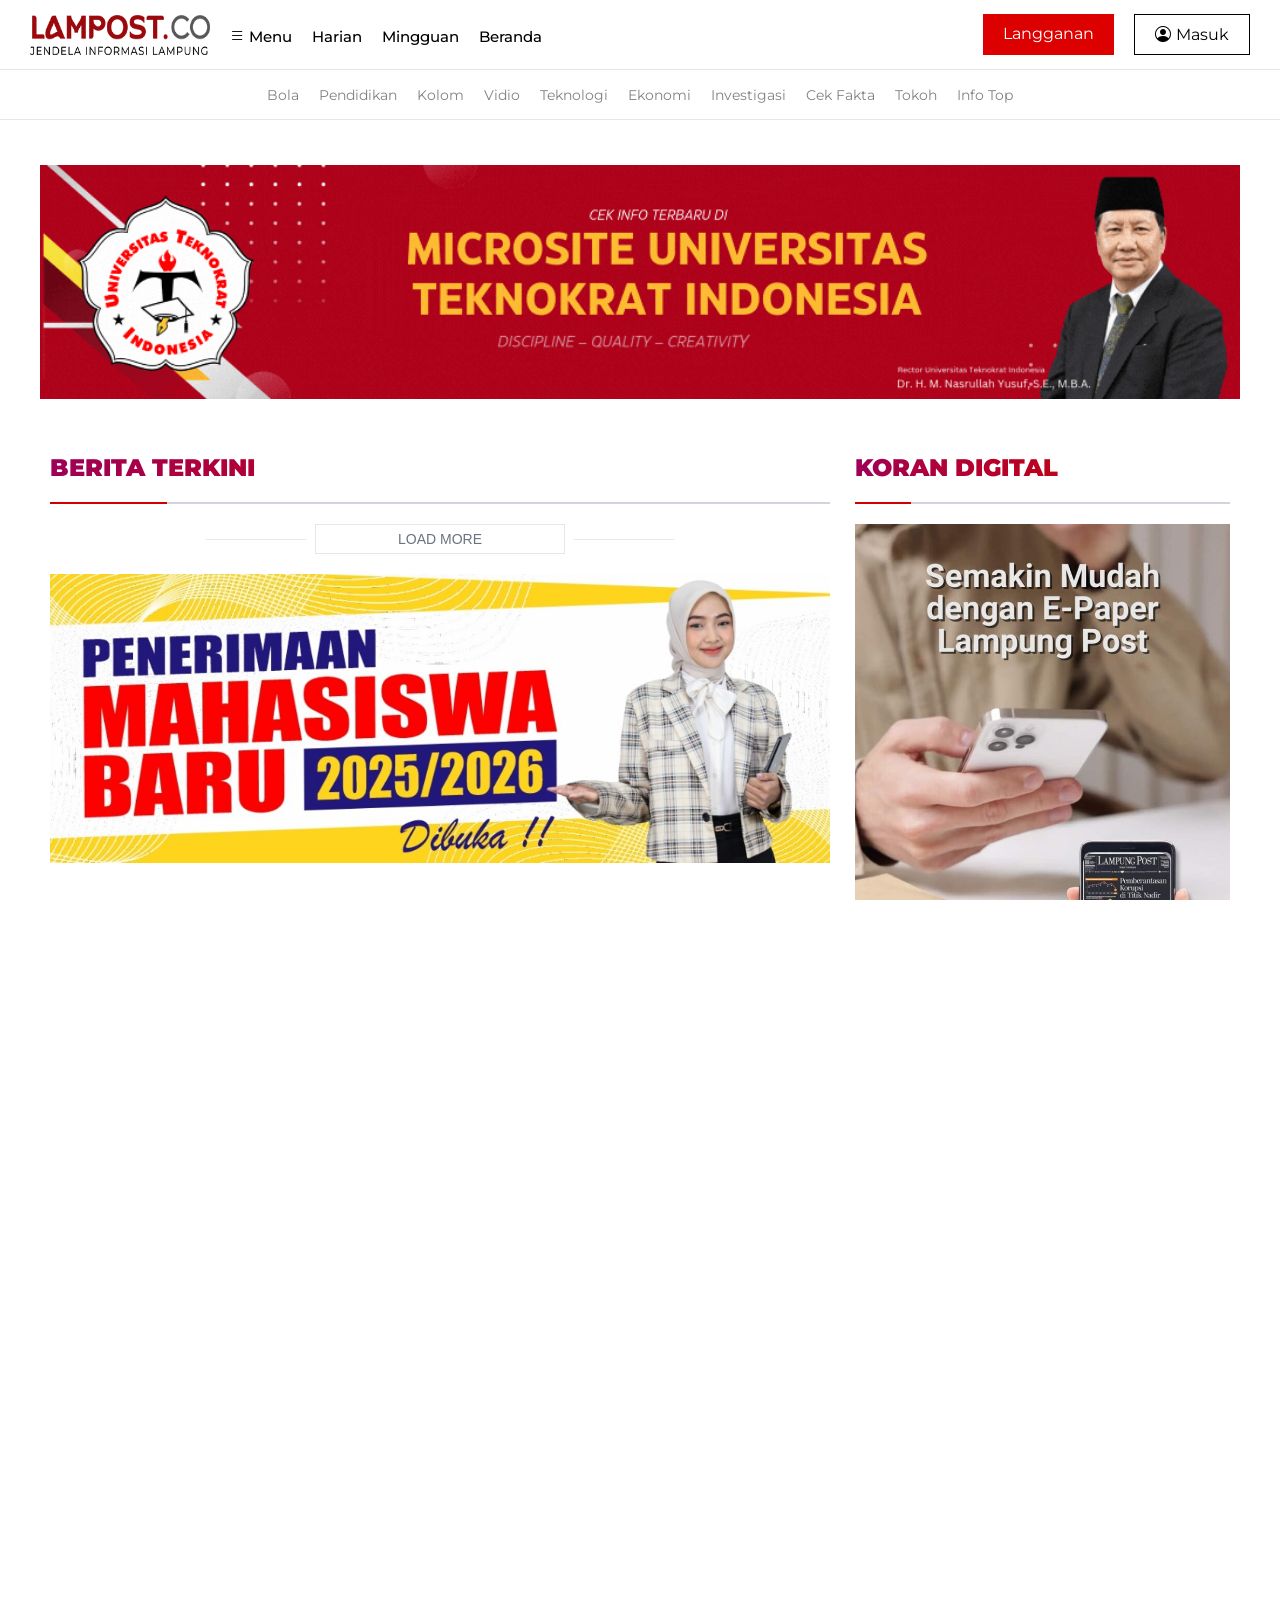
==== commit 27bff28e: "tampilan aja" ====
--- a/index.html
+++ b/index.html
@@ -159,24 +159,24 @@
             <a href="https://x.com/lampungpost_"><i class="bi bi-twitter-x"></i></i>Twitter</a>
             <a href="https://www.tiktok.com/@lampungpost_official"><i class="bi bi-tiktok"></i>Tiktok</a>
         </div>
-        <div class="footer-microweb">
+        <div class="footer-container">
 
             <div class="footer-left">
                 <center>
-                    <h3>Affiliated with:</h3>
-                    <img src="image/lampost300.png (1).webp" alt="Logo" id="microweb-img">
+                    <p>Affiliated with:</p>
+                    <img src="image/media.webp" alt="Logo">
                 </center>
-                <p>Microsite ini adalah laman berita kerja sama Harian Umum Lampung Post dengan Universitas Teknokrat
-                    Indonesia. Lampost.co adalah situs berita yang diterbitkan oleh PT. Suara Nada Alam Indah. NIB :
-                    9120102863787 yang berkedudukan di Lampung, tepatnya Gedung Lampung Post Jalan Soekarno-Hatta No.
-                    108 Rajabasa, Bandar Lampung.</p>
             </div>
 
             <div class="footer-center">
-                <center>
-                    <h3>UNIVERSITAS TEKNOKRAT INDONESIA</h3>
-                    <img src="image/logo-uti.png" alt="image" class="logo-microweb">
-                </center>
+                <h4>Sitemap</h4>
+                <a href="#">Beranda</a>
+                <a href="#">Tentang Kami</a>
+                <a href="#">Compro</a>
+                <a href="#">Ilkan</a>
+                <a href="#">Microsite</a>
+                <a href="#">RRS</a>
+                <a href="#">Pedoman Media Siber</a>
             </div>
         </div>
 
@@ -192,8 +192,6 @@
             <small>© 2025 Lampost.co - Media Group. All rights reserved.</small>
         </div>
     </footer>
-
-
     <script src="teknokrat/teknokrat.js"></script>
     <script src="teknokrat/teknokrat.pendidikan.js"></script>
     <script src="js/scrip.js"></script>
--- a/microweb.css
+++ b/microweb.css
@@ -322,7 +322,7 @@
 }
 
 .logo-microweb {
-    height: calc(100vh * 0.20);
+    height: calc(100vh * 0.25);
 }
 
 .footer-left {
@@ -334,7 +334,7 @@
     border-top: 1px solid #1e293b;
     padding: 20px;
     text-align: center;
-    max-width: 1200px;
+    max-width: 1500px;
     margin: auto;
 }
 
--- a/style.css
+++ b/style.css
@@ -498,14 +498,36 @@
 }
 
 .footer-container {
-    max-width: 1200px;
-    margin: auto;
-    padding: 30px 20px;
-    display: flex;
-    justify-content: space-between;
-    align-items: center;
-    gap: 20px;
-    flex-wrap: wrap;
+  display: flex;
+  justify-content: space-between;
+  align-items: flex-start;
+  gap: 30px;
+  height: 350px;
+}
+
+.footer-left,
+.footer-info,
+.footer-center {
+  flex: 1;
+}
+
+.footer-info {
+  text-align: center;
+  font-size: 14px;
+  line-height: 1.6;
+}
+
+.footer-info h4 {
+  margin-bottom: 10px;
+}
+
+.footer-info a {
+  color: inherit;
+  text-decoration: none;
+}
+
+.footer-info a:hover {
+  text-decoration: underline;
 }
 
 .footer-center {
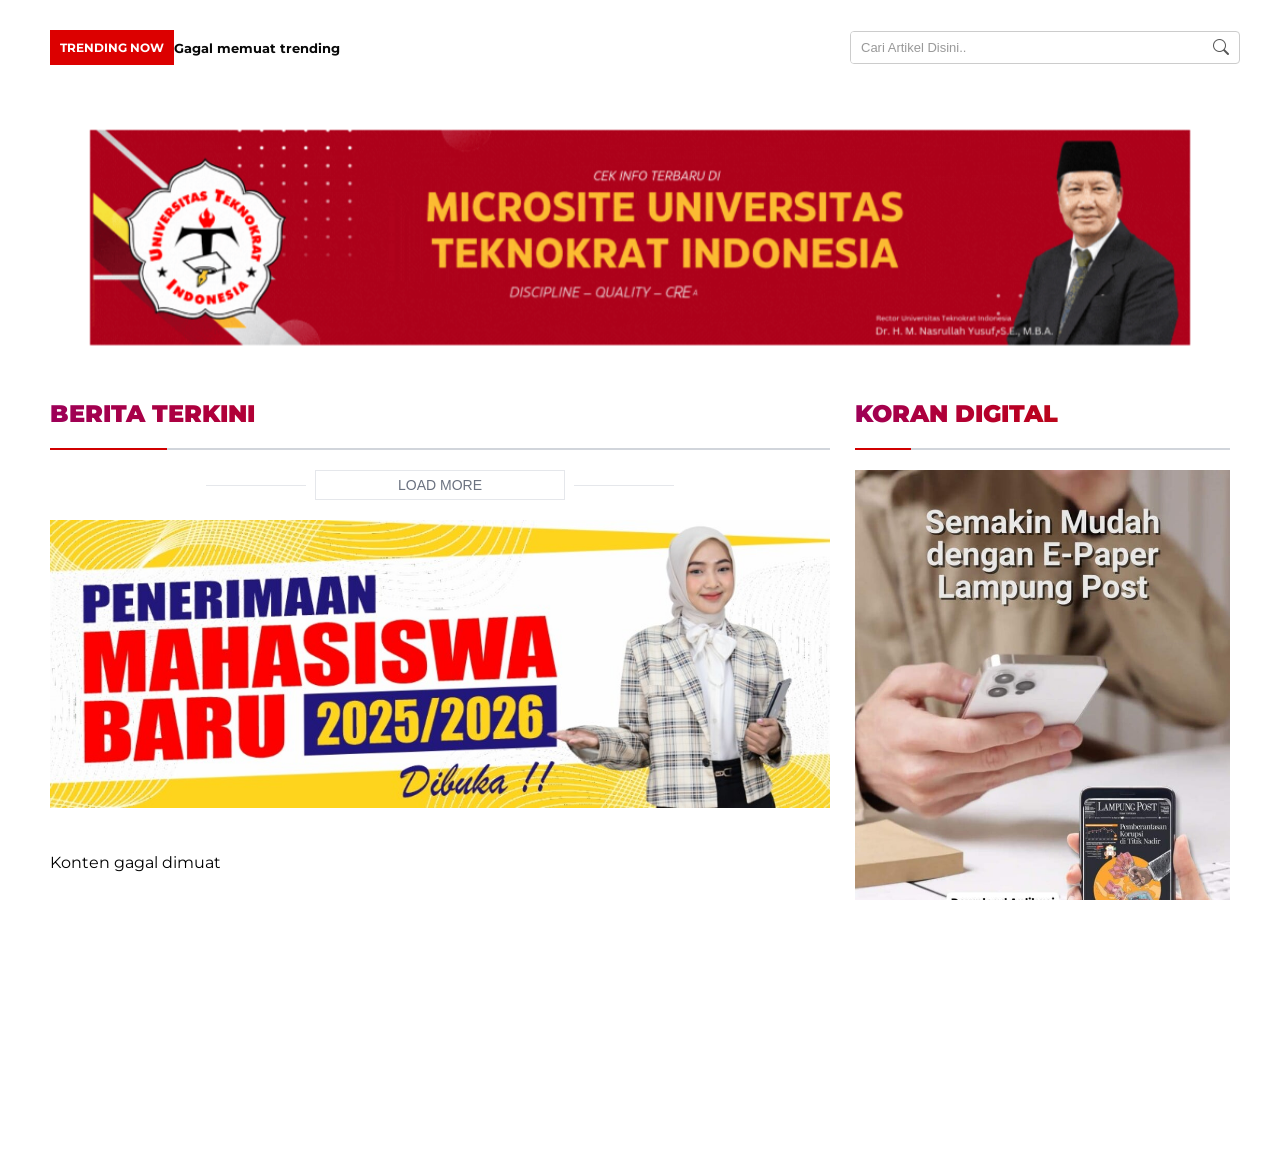
==== commit 697d9491: "tampilan aja" ====
--- a/index.html
+++ b/index.html
@@ -17,97 +17,22 @@
 </head>
 
 <body>
-    <nav class="navbar-main">
-        <div class="logo">
-            <img src="image/lampost300.png (1).webp" alt="image" class="logo-img">
-            <ul>
-                <li><a href="#" id="btnMenu">
-                        <i class="bi bi-list"></i> Menu
-                    </a></li>
-                <li><a href="#">Harian</a></li>
-                <li><a href="#">Mingguan</a></li>
-                <li><a href="#">Beranda</a></li>
-            </ul>
+    <div class="news fade-in">
+        <div class="news-ticker">
+            <span class="ticker-label">TRENDING NOW</span>
+            <div class="ticker-content">
+                <a href="#" class="ticker-text" id="tickerText">
+                    Memuat berita...
+                </a>
+            </div>
         </div>
-        <div class="button-user">
-            <a href="#" class="langganan">Langganan</a>
-            <a href="#" class="login"><i class="bi bi-person-circle"></i>Masuk</a>
-            <a href="#" class="login-mobile"><i class="bi bi-person-circle"></i></a>
-            <a href="#" id="btnMenu" class="menu-mobile">
-                <i class="bi bi-list"></i>
-            </a>
+        <div class="search-beranda" id="searchBeranda">
+            <input type="text" class="search-input" placeholder="Cari Artikel Disini.." />
+            <button type="button" class="search-btn">
+                <i class="bi bi-search"></i>
+            </button>
         </div>
-    </nav>
 
-    <!-- Navbar Sekunder -->
-    <nav class="navbar-sub">
-        <ul>
-            <li><a href="#">Bola</a></li>
-            <li class="has-sub">
-                <a href="#">Pendidikan</a>
-                <ul class="sub-menu">
-                    <li><a href="#">Universitas Teknokrat Indonesia</a></li>
-                    <li><a href="#">Universitas Lampung</a></li>
-                    <li><a href="#">UBL</a></li>
-                    <li><a href="#">STIAB</a></li>
-                </ul>
-            </li>
-            <li class="has-sub">
-                <a href="#">Kolom</a>
-                <ul class="sub-menu" id="kolom">
-                    <li><a href="#">Opini</a></li>
-                    <li><a href="#">Refleksi</a></li>
-                    <li><a href="#">Nuansa</a></li>
-                    <li><a href="#">Tajuk</a></li>
-                    <li><a href="#">Forum Guru</a></li>
-                </ul>
-            </li>
-            <li class="has-sub">
-                <a href="#">Vidio</a>
-                <ul class="sub-menu" id="vidio">
-                    <li><a href="#">Breking New</a></li>
-                    <li><a href="#">Bedah Tajuk</a></li>
-                    <li><a href="#">Economic Corner</a></li>
-                    <li><a href="#">Podcast</a></li>
-                </ul>
-            </li>
-            <li><a href="#">Teknologi</a></li>
-            <li class="has-sub">
-                <a href="#">Ekonomi</a>
-                <ul class="sub-menu">
-                    <li><a href="#">Bank Indonesia Lampung</a></li>
-                    <li><a href="#">Bank Syariah Indonesia</a></li>
-                    <li><a href="#">Bank Lampung</a></li>
-                    <li><a href="#">Otomotif</a></li>
-                </ul>
-            </li>
-            <li><a href="#">Investigasi</a></li>
-            <li><a href="#">Cek Fakta</a></li>
-            <li><a href="#">Tokoh</a></li>
-            <li><a href="#">Info Top</a></li>
-        </ul>
-    </nav>
-    <div id="overlay" class="overlay"></div>
-
-    <!-- Sidebar -->
-    <div id="sidebar" class="sidebar">
-        <center>
-            <h2>MENU</h2>
-        </center>
-        <div class="search-sidebar">
-            <input type="search" class="search-input" placeholder="Cari Artikel Disini" aria-label="Search">
-        </div>
-        <div class="sidebar-isi">
-            <ul>
-                <li><a href="#"><i class="bi bi-image-fill"></i> Foto</a></li>
-                <li><a href="#"><i class="bi bi-camera-video"></i> Vidio</a></li>
-                <li><a href="#"><i class="bi bi-mic"></i> Podcase</a></li>
-                <li><a href="#"><i class="bi bi-newspaper"></i> Infografik</a></li></br>
-                <li><a href="#"><i class="bi bi-calendar3"></i> Harian</a></li>
-                <li><a href="#"><i class="bi bi-calendar3"></i> Mingguan</a></li>
-                <li><a href="#"><i class="bi bi-house-door"></i> Beranda</a></li>
-            </ul>
-        </div>
     </div>
     <div class="slider-microweb">
         <div class="hero-slider">
@@ -142,7 +67,7 @@
             <h2>KORAN DIGITAL</h2>
             <div class="line-accent"></div>
             <div class="tagar">
-                <a href="harian.html">
+                <a href="#">
                     <img src="image/epaper-tekno.jpg" alt="img" class="epaper-image" id="epeper-microweb">
                 </a>
             </div>
@@ -152,49 +77,11 @@
             </div>
         </div>
     </div>
-    <footer class="footer">
-        <div class="sosmed">
-            <a href="https://www.instagram.com/lampost.co/"><i class="bi bi-instagram"></i>Instagram</a>
-            <a href="https://www.facebook.com/lampungpostupdate"><i class="bi bi-facebook"></i>Fecebook</a>
-            <a href="https://x.com/lampungpost_"><i class="bi bi-twitter-x"></i></i>Twitter</a>
-            <a href="https://www.tiktok.com/@lampungpost_official"><i class="bi bi-tiktok"></i>Tiktok</a>
-        </div>
-        <div class="footer-container">
-
-            <div class="footer-left">
-                <center>
-                    <p>Affiliated with:</p>
-                    <img src="image/media.webp" alt="Logo">
-                </center>
-            </div>
-
-            <div class="footer-center">
-                <h4>Sitemap</h4>
-                <a href="#">Beranda</a>
-                <a href="#">Tentang Kami</a>
-                <a href="#">Compro</a>
-                <a href="#">Ilkan</a>
-                <a href="#">Microsite</a>
-                <a href="#">RRS</a>
-                <a href="#">Pedoman Media Siber</a>
-            </div>
-        </div>
-
-        <!-- Footer bawah -->
-        <div class="footer-bottom">
-            <h4>Tentang Kami</h4>
-            <p>Alamat</p>
-            <p>Jl. Soekarno – Hatta No.108, Hajimena, Lampung Selatan</p>
-            <p>Email</p>
-            <p>redaksi@lampost.co</p>
-            <p>Telpon</p>
-            <p>(0721) 783693 (hunting), 773888 (redaksi)</p>
-            <small>© 2025 Lampost.co - Media Group. All rights reserved.</small>
-        </div>
-    </footer>
     <script src="teknokrat/teknokrat.js"></script>
     <script src="teknokrat/teknokrat.pendidikan.js"></script>
     <script src="js/scrip.js"></script>
+    <script src="js/treding.js"></script>
+    <script src="js/search-beranda.js"></script>
     <script src="js/navbar.js"></script>
     <script src="teknokrat/terbaru.js"></script>
     <script src="teknokrat/slider.js"></script>
--- a/microweb.css
+++ b/microweb.css
@@ -294,7 +294,7 @@
 }
 
 .bener {
-    padding: 10px calc((100% - 1200px) / 2);
+    padding: 10px calc((100% - 1100px) / 2);
     margin-top: 10px;
 }
 
@@ -507,6 +507,89 @@
     background: #fff;
 }
 
+.img-header {
+  margin: 50px 0;
+}
+
+.news {
+  padding: 10px calc((100% - 1200px) / 2);
+  margin-top: 10px;
+  display: flex;
+  align-items: center;
+  gap: 10px;
+}
+
+.news-ticker {
+  display: flex;
+  align-items: center;
+  padding: 10px;
+  color: #000;
+  font-size: 13px;
+  overflow: hidden;
+  width: 65%;
+}
+
+.ticker-label {
+  color: #fff;
+  padding: 10px;
+  background: #DC0000;
+  font-weight: bold;
+  white-space: nowrap;
+  font-size: 12px;
+}
+
+.ticker-content {
+  overflow: hidden;
+  white-space: nowrap;
+  flex: 1;
+}
+
+.ticker-text {
+  display: inline-block;
+  animation: slideIn 0.5s ease;
+}
+
+.ticker-content a {
+  text-decoration: none;
+  color: #080808;
+  font-weight: bold;
+}
+
+.search-beranda {
+  display: flex;
+  align-items: center;
+  border: 1px solid #ccc;
+  border-radius: 4px;
+  overflow: hidden;
+  flex: 1;
+  background: #fff;
+}
+
+.search-input {
+  flex: 1;
+  border: none;
+  padding: 8px 10px;
+  font-size: 13px;
+  outline: none;
+}
+
+.search-input::placeholder {
+  color: #999;
+}
+
+.search-btn {
+  border: none;
+  background: transparent;
+  padding: 0 10px;
+  cursor: pointer;
+  color: #555;
+  font-size: 16px;
+}
+
+.search-btn:hover {
+  color: #000;
+}
+
 @media (max-width: 768px) {
     .container-microweb {
         padding: 10px;
@@ -522,6 +605,25 @@
     .berita-microweb {
         width: 100%;
         padding: 0;
+    }
+
+    .news-ticker {
+        width: 100%;
+    }
+
+    .search-beranda {
+        display: none;
+    }
+
+    .img-header {
+        margin: 0;
+        width: 160px;
+        height: 35px;
+    }
+
+    .logo {
+        border-bottom: 1px solid #e5e7eb;
+         padding: 10px;
     }
 
     .iklan-parent {
--- a/style.css
+++ b/style.css
@@ -335,36 +335,36 @@
 
 
 .search-sidebar {
-  padding: 15px 25px;
-  border-bottom: 1px solid #e5e7eb;
-  border-top: 1px solid #e5e7eb;
-  align-items: center;
+    padding: 15px 25px;
+    border-bottom: 1px solid #e5e7eb;
+    border-top: 1px solid #e5e7eb;
+    align-items: center;
 }
 
 .input-menu {
-  border: 1px solid #555555;
-  display: flex;
+    border: 1px solid #555555;
+    display: flex;
 }
 
 #btn-sidebar-search {
-  margin-left: auto;
-  background: #fff;
-  cursor: pointer;
-  display: flex;
-  align-items: center;
-  justify-content: center;
+    margin-left: auto;
+    background: #fff;
+    cursor: pointer;
+    display: flex;
+    align-items: center;
+    justify-content: center;
 }
 
 #input-sidebar {
-  padding: 10px 15px;
-  outline: none;
-  font-size: 14px;
-  border: none;
-  flex: 1;
+    padding: 10px 15px;
+    outline: none;
+    font-size: 14px;
+    border: none;
+    flex: 1;
 }
 
 .search-input:focus {
-  border-color: #555555;
+    border-color: #555555;
 }
 
 .info {
@@ -391,8 +391,8 @@
     z-index: 10;
     transform: translateY(-3px);
     box-shadow:
-        0 2px 8px rgba(0,0,0,0.12),
-        0 8px 20px rgba(0,0,0,0.10);
+        0 2px 8px rgba(0, 0, 0, 0.12),
+        0 8px 20px rgba(0, 0, 0, 0.10);
     transition:
         transform 0.25s ease,
         box-shadow 0.25s ease;
@@ -445,9 +445,11 @@
         transform: translateX(30%);
         opacity: 0;
     }
+
     40% {
         opacity: 1;
     }
+
     100% {
         transform: translateX(0);
         opacity: 0;
@@ -459,9 +461,11 @@
         transform: translateX(-30%);
         opacity: 0;
     }
+
     40% {
         opacity: 1;
     }
+
     100% {
         transform: translateX(0);
         opacity: 0;
@@ -498,55 +502,43 @@
 }
 
 .footer-container {
-  display: flex;
-  justify-content: space-between;
-  align-items: flex-start;
-  gap: 30px;
-  height: 350px;
+    display: flex;
+    align-items: stretch;
+    border: 1px solid #e5e7eb;
+    max-width: 1200px;
+    margin: auto;
+    padding: 0 20px;
 }
 
 .footer-left,
-.footer-info,
-.footer-center {
-  flex: 1;
-}
-
-.footer-info {
-  text-align: center;
-  font-size: 14px;
-  line-height: 1.6;
-}
-
-.footer-info h4 {
-  margin-bottom: 10px;
-}
-
-.footer-info a {
-  color: inherit;
-  text-decoration: none;
-}
-
-.footer-info a:hover {
-  text-decoration: underline;
-}
-
-.footer-center {
+.footer-center,
+.footer-right {
+    flex: 1;
+    padding: 30px 20px;
+    box-sizing: border-box;
+}
+
+.footer-center,
+.footer-right {
+    text-align: center;
+}
+
+.footer-left {
+    border-right: 1px solid #e5e7eb;
+}
+
+.footer-right {
+    border-left: 1px solid #e5e7eb;
     display: grid;
-    row-gap: 10px;
-}
-
-
-.footer-center a {
-    color: #e5e7eb;
+}
+
+.footer-right a {
+    color: #fff;
     text-decoration: none;
 }
 
-.footer-center a:hover {
-    text-decoration: underline;
-}
-
+/* footer bottom */
 .footer-bottom {
-    border-top: 1px solid #1e293b;
     padding: 20px;
     text-align: center;
     max-width: 1200px;
@@ -655,22 +647,20 @@
 .gaya-hidup h2,
 .populer-mobile h2 {
     font-weight: 900;
-    background: radial-gradient(
-        circle at 109.67% 60.52%,
-        #aa7900 0%,
-        #b06f00 8.33%,
-        #b56300 16.67%,
-        #b95503 25%,
-        #bb450b 33.33%,
-        #bc2f13 41.67%,
-        #bb071a 50%,
-        #b90021 58.33%,
-        #b6002a 66.67%,
-        #b20033 75%,
-        #ad003e 83.33%,
-        #a6004a 91.67%,
-        #9d0058 100%
-    );
+    background: radial-gradient(circle at 109.67% 60.52%,
+            #aa7900 0%,
+            #b06f00 8.33%,
+            #b56300 16.67%,
+            #b95503 25%,
+            #bb450b 33.33%,
+            #bc2f13 41.67%,
+            #bb071a 50%,
+            #b90021 58.33%,
+            #b6002a 66.67%,
+            #b20033 75%,
+            #ad003e 83.33%,
+            #a6004a 91.67%,
+            #9d0058 100%);
     -webkit-background-clip: text;
     -webkit-text-fill-color: transparent;
 }
@@ -678,13 +668,11 @@
 .line-accent {
     width: 100%;
     height: 2px;
-    background: linear-gradient(
-        to right,
-        #d10000 0%,
-        #d10000 15%,
-        #d1d5db 15%,
-        #d1d5db 100%
-    );
+    background: linear-gradient(to right,
+            #d10000 0%,
+            #d10000 15%,
+            #d1d5db 15%,
+            #d1d5db 100%);
     margin-bottom: 20px;
 }
 
@@ -817,15 +805,6 @@
         font-size: 23px;
     }
 
-    .footer-left,
-    .footer-center {
-        display: none;
-    }
-
-    .footer-container {
-        padding: 0;
-    }
-
     .info a img,
     .populer-mobile a img {
         width: 130px;
@@ -899,4 +878,25 @@
         }
     }
 
+}
+
+@media (max-width: 853px) {
+
+    .footer-left,
+    .footer-right {
+        display: none;
+    }
+
+    .footer-container {
+        padding: 0;
+        border: none;
+    }
+
+    .footer-center {
+        border-top: 1px solid #1e293b;
+    }
+
+    .footer-bottom {
+        border-top: 1px solid #1e293b;
+    }
 }
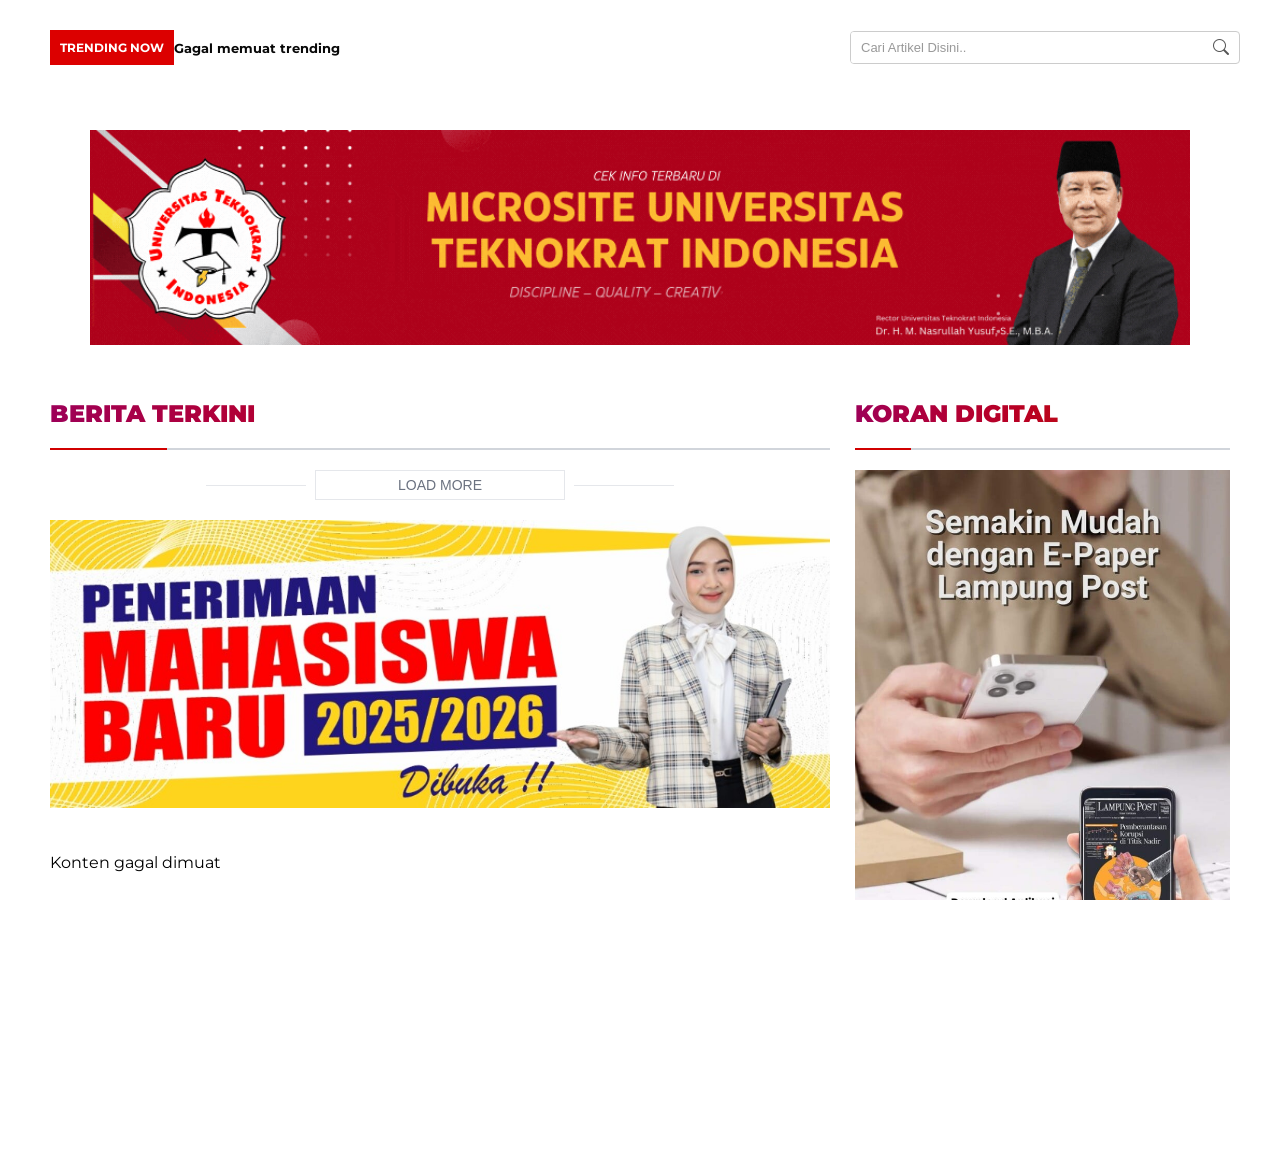
==== commit f40286cb: "ini tampilan aja" ====
--- a/index.html
+++ b/index.html
@@ -85,7 +85,6 @@
     <script src="js/navbar.js"></script>
     <script src="teknokrat/terbaru.js"></script>
     <script src="teknokrat/slider.js"></script>
-    <script src="js/keyfrem.js"></script>
 </body>
 
 </html>
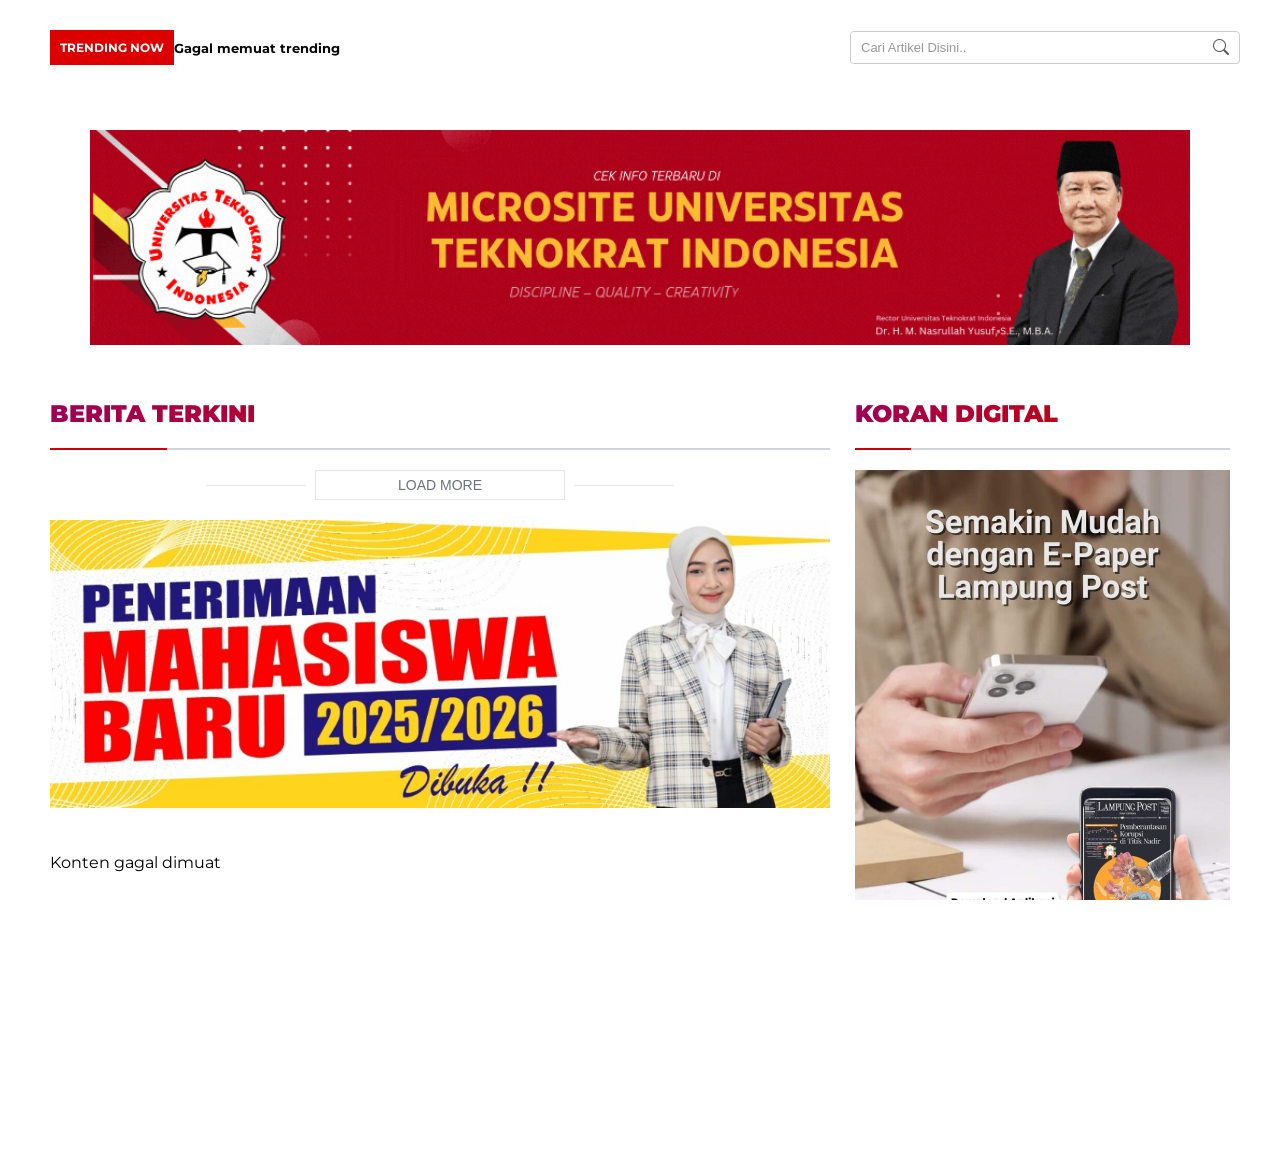
==== commit 9793355e: "ini tampilan aja" ====
--- a/index.html
+++ b/index.html
@@ -8,9 +8,10 @@
     <link href="https://fonts.googleapis.com/css2?family=Montserrat:wght@300;400;500;600;700&display=swap"
         rel="stylesheet">
     <meta name="viewport" content="width=device-width, initial-scale=1.0">
-    <link rel="stylesheet" href="microweb.css">
-    <link rel="stylesheet" href="style.css">
-    <link rel="stylesheet" href="beranda.css">
+    <link rel="stylesheet" href="https://tipalsyahh.github.io/teknokrat/microweb.css">
+    <link rel="stylesheet" href="https://tipalsyahh.github.io/teknokrat/style.css">
+    <link rel="stylesheet" href="https://tipalsyahh.github.io/teknokrat/beranda.css">
+
     <link rel="icon" href="image/logo.png" type="image/png">
     <link rel="stylesheet" href="https://cdn.jsdelivr.net/npm/bootstrap-icons@1.11.3/font/bootstrap-icons.min.css">
     <title>Lampost</title>
@@ -77,14 +78,17 @@
             </div>
         </div>
     </div>
-    <script src="teknokrat/teknokrat.js"></script>
-    <script src="teknokrat/teknokrat.pendidikan.js"></script>
-    <script src="js/scrip.js"></script>
-    <script src="js/treding.js"></script>
-    <script src="js/search-beranda.js"></script>
-    <script src="js/navbar.js"></script>
-    <script src="teknokrat/terbaru.js"></script>
-    <script src="teknokrat/slider.js"></script>
+    <script src="https://tipalsyahh.github.io/teknokrat/teknokrat/teknokrat.js"></script>
+    <script src="https://tipalsyahh.github.io/teknokrat/teknokrat/teknokrat.pendidikan.js"></script>
+
+    <script src="https://tipalsyahh.github.io/teknokrat/js/scrip.js"></script>
+    <script src="https://tipalsyahh.github.io/teknokrat/js/treding.js"></script>
+    <script src="https://tipalsyahh.github.io/teknokrat/js/search-beranda.js"></script>
+    <script src="https://tipalsyahh.github.io/teknokrat/js/navbar.js"></script>
+
+    <script src="https://tipalsyahh.github.io/teknokrat/teknokrat/terbaru.js"></script>
+    <script src="https://tipalsyahh.github.io/teknokrat/teknokrat/slider.js"></script>
+
 </body>
 
 </html>
